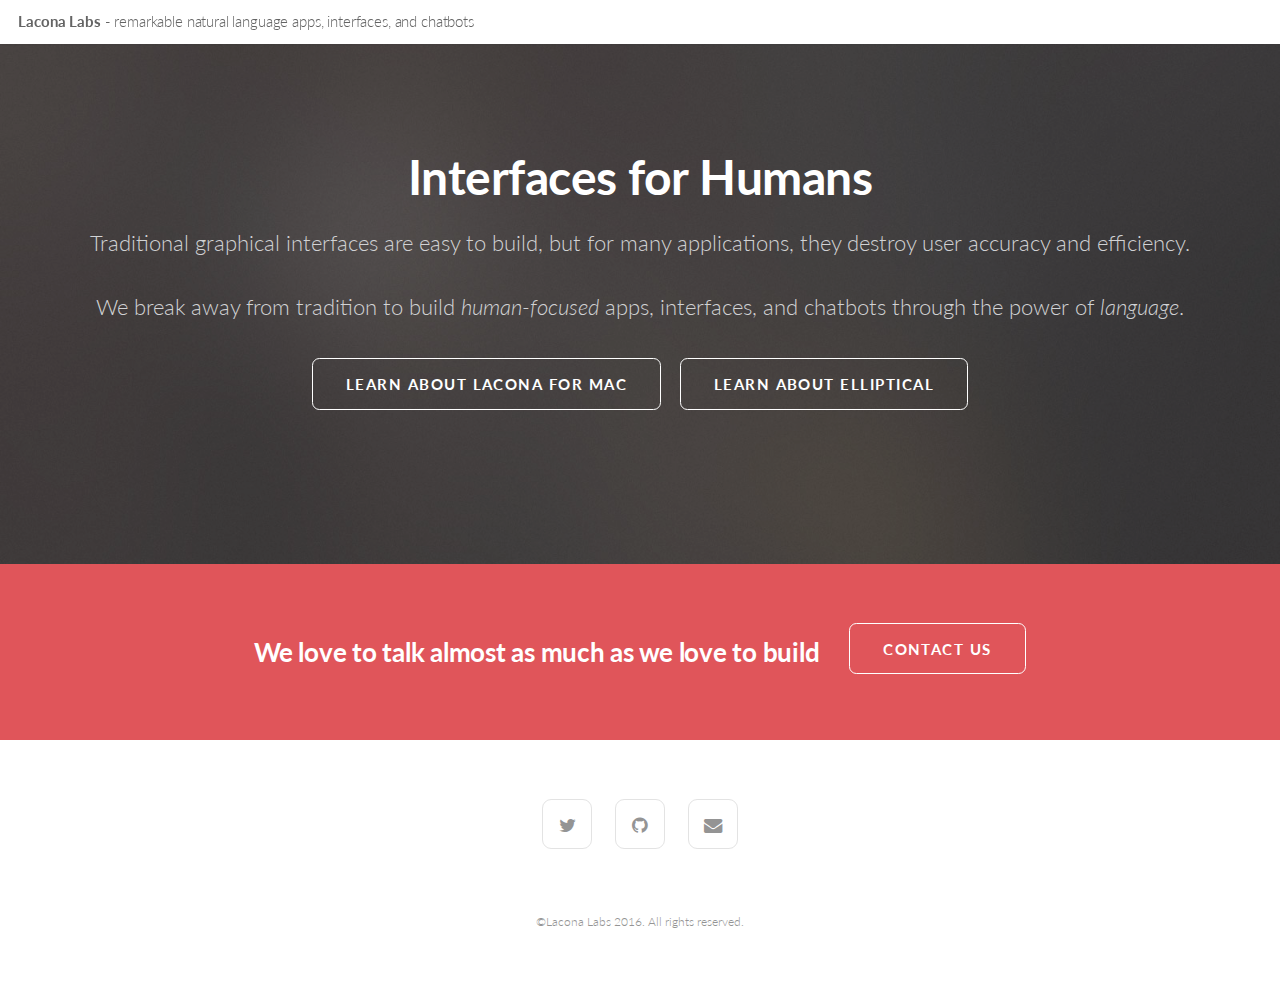
==== index.html @ c8aebabf "Moved away from public" ====
<!DOCTYPE HTML>

<html>
	<head>
		<title>Lacona Labs - Remarkable Natural Language Apps, Interfaces, and Chatbots</title>
		<meta http-equiv="content-type" content="text/html; charset=utf-8" />
		<meta name="description" content="" />
		<meta name="keywords" content="" />
		<!--[if lte IE 8]><script src="css/ie/html5shiv.js"></script><![endif]-->
		<!-- <script src="js/jquery.min.js"></script> -->
<!-- 		<script src="js/jquery.dropotron.min.js"></script>
		<script src="js/jquery.scrollgress.min.js"></script>
		<script src="js/jquery.scrolly.min.js"></script>
		<script src="js/jquery.slidertron.min.js"></script> -->
 		<script src="js/skel.min.js"></script>
		<!-- <script src="js/skel-layers.min.js"></script> -->
		<script src="js/init.js"></script>
		<noscript>
			<link rel="stylesheet" href="css/skel.css" />
			<link rel="stylesheet" href="css/style.css" />
			<link rel="stylesheet" href="css/style-xlarge.css" />
		</noscript>
		<!--[if lte IE 9]><link rel="stylesheet" href="css/ie/v9.css" /><![endif]-->
		<!--[if lte IE 8]><link rel="stylesheet" href="css/ie/v8.css" /><![endif]-->
	</head>
	<body class="landing">

		<!-- Header -->
			<header id="header" class="alt skel-layers-fixed">
				<h1><a href="#">Lacona Labs<span> - remarkable natural language apps, interfaces, and chatbots</span></a></h1>
			</header>

		<!-- Banner -->
			<section id="banner">
				<div class="inner">
					<h2>Interfaces for Humans</h2>
					<p>Traditional graphical interfaces are easy to build, but for many applications, they destroy user accuracy and efficiency.</p>
					<p>We break away from tradition to build <em>human-focused</em> apps, interfaces, and chatbots through the power of <em>language</em>.</p>
					<ul class="actions">
						<li><a href="http://www.lacona.io" class="button big scrolly">Learn about Lacona for Mac</a></li>
						<li><a href="http://elliptical.laconalabs.com" class="button big scrolly">Learn about Elliptical</a></li>
					</ul>
				</div>
			</section>


		<!-- CTA -->
			<section id="cta" class="wrapper style3">
				<h2>We love to talk almost as much as we love to build</h2>
				<ul class="actions">
					<li><a href="mailto:info@laconalabs.com" class="button big">Contact Us</a></li>
				</ul>
			</section>
			
		<!-- Footer -->
			<footer id="footer">
				<ul class="icons">
					<li><a href="https://twitter.com/laconalabs" class="icon fa-twitter"><span class="label">Twitter</span></a></li>
					<li><a href="https://github.com/laconalabs" class="icon fa-github"><span class="label">Facebook</span></a></li>
					<li><a href="mailto:info@laconalabs.com" class="icon fa-envelope"><span class="label">Envelope</span></a></li>
				</ul>
				<span class="copyright">
					&copy;Lacona Labs 2016. All rights reserved.
				</span>
			</footer>

	</body>
</html>
---- css/skel.css ----
/* Resets (http://meyerweb.com/eric/tools/css/reset/ | v2.0 | 20110126 | License: none (public domain)) */

	html,body,div,span,applet,object,iframe,h1,h2,h3,h4,h5,h6,p,blockquote,pre,a,abbr,acronym,address,big,cite,code,del,dfn,em,img,ins,kbd,q,s,samp,small,strike,strong,sub,sup,tt,var,b,u,i,center,dl,dt,dd,ol,ul,li,fieldset,form,label,legend,table,caption,tbody,tfoot,thead,tr,th,td,article,aside,canvas,details,embed,figure,figcaption,footer,header,hgroup,menu,nav,output,ruby,section,summary,time,mark,audio,video{margin:0;padding:0;border:0;font-size:100%;font:inherit;vertical-align:baseline;}article,aside,details,figcaption,figure,footer,header,hgroup,menu,nav,section{display:block;}body{line-height:1;}ol,ul{list-style:none;}blockquote,q{quotes:none;}blockquote:before,blockquote:after,q:before,q:after{content:'';content:none;}table{border-collapse:collapse;border-spacing:0;}body{-webkit-text-size-adjust:none}

/* Box Model */

	*, *:before, *:after {
		-moz-box-sizing: border-box;
		-webkit-box-sizing: border-box;
		box-sizing: border-box;
	}

/* Container */

	body {
		/* min-width: (containers) */
		min-width: 1200px;
	}

	.container {
		margin-left: auto;
		margin-right: auto;
		
		/* width: (containers) */
		width: 1200px;
	}

	/* Modifiers */

		/* 125% */
			.container.\31 25\25 {
				width: 100%;
				
				/* max-width: (containers * 1.25) */
				max-width: 1500px;

				/* min-width: (containers) */
				min-width: 1200px;
			}

		/* 75% */
			.container.\37 5\25 {
				
				/* width: (containers * 0.75) */
				width: 900px;

			}

		/* 50% */
			.container.\35 0\25 {
				
				/* width: (containers * 0.50) */
				width: 600px;

			}

		/* 25% */
			.container.\32 5\25 {
				
				/* width: (containers * 0.25) */
				width: 300px;

			}

/* Grid */

	.row {
		border-bottom: solid 1px transparent;
	}
	
	.row > * {
		float: left;
	}
	
	.row:after, .row:before {
		content: '';
		display: block;
		clear: both;
		height: 0;
	}
	
	.row.uniform > * > :first-child {
		margin-top: 0;
	}
	
	.row.uniform > * > :last-child {
		margin-bottom: 0;
	}

	/* Gutters */

		/* Normal */
		
			.row > * {
				/* padding: (gutters.horizontal) 0 0 (gutters.vertical) */
				padding: 0 0 0 2em;
			}

			.row {
				/* margin: -(gutters.horizontal) 0 0 -(gutters.vertical) */
				margin: 0 0 0 -2em;
			}
			
			.row.uniform > * {
				/* padding: (gutters.vertical) 0 0 (gutters.vertical) */
				padding: 2em 0 0 2em;
			}

			.row.uniform {
				/* margin: -(gutters.vertical) 0 0 -(gutters.vertical) */
				margin: -2em 0 0 -2em;
			}
			
		/* 200% */
		
			.row.\32 00\25 > * {
				/* padding: (gutters.horizontal) 0 0 (gutters.vertical) */
				padding: 0 0 0 4em;
			}

			.row.\32 00\25 {
				/* margin: -(gutters.horizontal) 0 0 -(gutters.vertical) */
				margin: 0 0 0 -4em;
			}

			.row.uniform.\32 00\25 > * {
				/* padding: (gutters.vertical) 0 0 (gutters.vertical) */
				padding: 4em 0 0 4em;
			}

			.row.uniform.\32 00\25 {
				/* margin: -(gutters.vertical) 0 0 -(gutters.vertical) */
				margin: -4em 0 0 -4em;
			}

		/* 150% */
		
			.row.\31 50\25 > * {
				/* padding: (gutters.horizontal) 0 0 (gutters.vertical) */
				padding: 0 0 0 1.5em;
			}

			.row.\31 50\25 {
				/* margin: -(gutters.horizontal) 0 0 -(gutters.vertical) */
				margin: 0 0 0 -1.5em;
			}

			.row.uniform.\31 50\25 > * {
				/* padding: (gutters.vertical) 0 0 (gutters.vertical) */
				padding: 1.5em 0 0 1.5em;
			}

			.row.uniform.\31 50\25 {
				/* margin: -(gutters.vertical) 0 0 -(gutters.vertical) */
				margin: -1.5em 0 0 -1.5em;
			}

		/* 50% */
		
			.row.\35 0\25 > * {
				/* padding: (gutters.horizontal) 0 0 (gutters.vertical) */
				padding: 0 0 0 1em;
			}

			.row.\35 0\25 {
				/* margin: -(gutters.horizontal) 0 0 -(gutters.vertical) */
				margin: 0 0 0 -1em;
			}

			.row.uniform.\35 0\25 > * {
				/* padding: (gutters.vertical) 0 0 (gutters.vertical) */
				padding: 1em 0 0 1em;
			}

			.row.uniform.\35 0\25 {
				/* margin: -(gutters.vertical) 0 0 -(gutters.vertical) */
				margin: -1em 0 0 -1em;
			}

		/* 25% */
		
			.row.\32 5\25 > * {
				/* padding: (gutters.horizontal) 0 0 (gutters.vertical) */
				padding: 0 0 0 0.5em;
			}

			.row.\32 5\25 {
				/* margin: -(gutters.horizontal) 0 0 -(gutters.vertical) */
				margin: 0 0 0 -0.5em;
			}

			.row.uniform.\32 5\25 > * {
				/* padding: (gutters.vertical) 0 0 (gutters.vertical) */
				padding: 0.5em 0 0 0.5em;
			}

			.row.uniform.\32 5\25 {
				/* margin: -(gutters.vertical) 0 0 -(gutters.vertical) */
				margin: -0.5em 0 0 -0.5em;
			}

		/* 0% */
		
			.row.\30 \25 > * {
				/* padding: (gutters.horizontal) 0 0 (gutters.vertical) */
				padding: 0;
			}

			.row.\30 \25 {
				/* margin: -(gutters.horizontal) 0 0 -(gutters.vertical) */
				margin: 0;
			}

	/* Cells */

		.\31 2u, .\31 2u\24, .\31 2u\28 1\29, .\31 2u\24\28 1\29 { width: 100%; clear: none; }
		.\31 1u, .\31 1u\24, .\31 1u\28 1\29, .\31 1u\24\28 1\29 { width: 91.6666666667%; clear: none; }
		.\31 0u, .\31 0u\24, .\31 0u\28 1\29, .\31 0u\24\28 1\29 { width: 83.3333333333%; clear: none; }
		.\39 u, .\39 u\24, .\39 u\28 1\29, .\39 u\24\28 1\29 { width: 75%; clear: none; }
		.\38 u, .\38 u\24, .\38 u\28 1\29, .\38 u\24\28 1\29 { width: 66.6666666667%; clear: none; }
		.\37 u, .\37 u\24, .\37 u\28 1\29, .\37 u\24\28 1\29 { width: 58.3333333333%; clear: none; }
		.\36 u, .\36 u\24, .\36 u\28 1\29, .\36 u\24\28 1\29 { width: 50%; clear: none; }
		.\35 u, .\35 u\24, .\35 u\28 1\29, .\35 u\24\28 1\29 { width: 41.6666666667%; clear: none; }
		.\34 u, .\34 u\24, .\34 u\28 1\29, .\34 u\24\28 1\29 { width: 33.3333333333%; clear: none; }
		.\33 u, .\33 u\24, .\33 u\28 1\29, .\33 u\24\28 1\29 { width: 25%; clear: none; }
		.\32 u, .\32 u\24, .\32 u\28 1\29, .\32 u\24\28 1\29 { width: 16.6666666667%; clear: none; }
		.\31 u, .\31 u\24, .\31 u\28 1\29, .\31 u\24\28 1\29 { width: 8.3333333333%; clear: none; }

		.\31 2u\24 + *, .\31 2u\24\28 1\29 + *,
		.\31 1u\24 + *, .\31 1u\24\28 1\29 + *,
		.\31 0u\24 + *, .\31 0u\24\28 1\29 + *,
		.\39 u\24 + *, .\39 u\24\28 1\29 + *,
		.\38 u\24 + *, .\38 u\24\28 1\29 + *,
		.\37 u\24 + *, .\37 u\24\28 1\29 + *,
		.\36 u\24 + *, .\36 u\24\28 1\29 + *,
		.\35 u\24 + *, .\35 u\24\28 1\29 + *,
		.\34 u\24 + *, .\34 u\24\28 1\29 + *,
		.\33 u\24 + *, .\33 u\24\28 1\29 + *,
		.\32 u\24 + *, .\32 u\24\28 1\29 + *,
		.\31 u\24  + *,  .\31 u\24\28 1\29 + * {
			clear: left;
		}
			
		.\-11u { margin-left: 91.6666666667% }
		.\-10u { margin-left: 83.3333333333% }
		.\-9u { margin-left: 75% }
		.\-8u { margin-left: 66.6666666667% }
		.\-7u { margin-left: 58.3333333333% }
		.\-6u { margin-left: 50% }
		.\-5u { margin-left: 41.6666666667% }
		.\-4u { margin-left: 33.3333333333% }
		.\-3u { margin-left: 25% }
		.\-2u { margin-left: 16.6666666667% }
		.\-1u { margin-left: 8.3333333333% }
---- css/style.css ----
@import url(font-awesome.min.css);
@import url("http://fonts.googleapis.com/css?family=Lato:300,700");

/*
	Drift by Pixelarity
	pixelarity.com @pixelarity
	License: pixelarity.com/license
*/

/* Basic */

	body {
		background: #fff;
	}

	body, input, select, textarea {
		color: #646464;
		font-family: "Lato", Helvetica, sans-serif;
		font-size: 15pt;
		font-weight: 300;
		line-height: 1.75em;
	}

	a {
		color: #e0555a;
		text-decoration: none;
		border-bottom: dotted 1px;
	}

		a:hover {
			text-decoration: none;
			color: #e0555a !important;
			border-bottom-color: transparent;
		}

	strong, b {
		color: #545454;
		font-weight: 700;
	}

	em, i {
		font-style: italic;
	}

	p {
		margin: 0 0 2em 0;
	}

	h1, h2, h3, h4, h5, h6 {
		color: #545454;
		font-weight: 700;
		line-height: 1em;
		margin: 0 0 1em 0;
		letter-spacing: -0.01em;
	}

		h1 a, h2 a, h3 a, h4 a, h5 a, h6 a {
			color: inherit;
			text-decoration: none;
		}

	h2 {
		font-size: 1.75em;
		line-height: 1.5em;
	}

	h3 {
		font-size: 1.25em;
		line-height: 1.5em;
	}

	h4 {
		font-size: 1.1em;
		line-height: 1.5em;
	}

	h5 {
		font-size: 0.9em;
		line-height: 1.5em;
	}

	h6 {
		font-size: 0.7em;
		line-height: 1.5em;
	}

	sub {
		font-size: 0.8em;
		position: relative;
		top: 0.5em;
	}

	sup {
		font-size: 0.8em;
		position: relative;
		top: -0.5em;
	}

	hr {
		border: 0;
		border-bottom: solid 1px rgba(144, 144, 144, 0.25);
		margin: 2em 0;
	}

		hr.major {
			margin: 3em 0;
		}

	blockquote {
		border-left: solid 4px rgba(144, 144, 144, 0.25);
		font-style: italic;
		margin: 0 0 2em 0;
		padding: 0.5em 0 0.5em 2em;
	}

	code {
		background: rgba(144, 144, 144, 0.075);
		border-radius: 0.5em;
		border: solid 1px rgba(144, 144, 144, 0.25);
		font-family: "Courier New", monospace;
		font-size: 0.9em;
		margin: 0 0.25em;
		padding: 0.25em 0.65em;
	}

	pre {
		-webkit-overflow-scrolling: touch;
		font-family: "Courier New", monospace;
		font-size: 0.9em;
		margin: 0 0 2em 0;
	}

		pre code {
			display: block;
			line-height: 1.75em;
			padding: 1em 1.5em;
			overflow-x: auto;
		}

	.align-left {
		text-align: left;
	}

	.align-center {
		text-align: center;
	}

	.align-right {
		text-align: right;
	}

/* Section/Article */

	section.special, article.special {
		text-align: center;
	}

	header p {
		color: #949494;
		position: relative;
		margin: 0 0 1.5em 0;
	}

	header h2 + p {
		font-size: 1.25em;
		margin-top: -1em;
		line-height: 1.75em;
	}

	header h3 + p {
		font-size: 1.1em;
		margin-top: -0.85em;
		line-height: 1.5em;
	}

	header h4 + p,
	header h5 + p,
	header h6 + p {
		font-size: 0.9em;
		margin-top: -0.75em;
		line-height: 1.5em;
	}

	header.major {
		text-align: center;
	}

		header.major h2 {
			font-size: 2.35em;
		}

		header.major p {
			margin: -1em 0 3.5em 0;
		}

/* Form */

	form {
		margin: 0 0 2em 0;
	}

	label {
		color: #545454;
		display: block;
		font-size: 0.9em;
		font-weight: 700;
		margin: 0 0 1em 0;
	}

	input[type="text"],
	input[type="password"],
	input[type="email"],
	select,
	textarea {
		-moz-appearance: none;
		-webkit-appearance: none;
		-o-appearance: none;
		-ms-appearance: none;
		appearance: none;
		background: rgba(144, 144, 144, 0.075);
		border-radius: 0.5em;
		border: none;
		border: solid 1px rgba(144, 144, 144, 0.25);
		color: inherit;
		display: block;
		outline: 0;
		padding: 0 1em;
		text-decoration: none;
		width: 100%;
	}

		input[type="text"]:invalid,
		input[type="password"]:invalid,
		input[type="email"]:invalid,
		select:invalid,
		textarea:invalid {
			box-shadow: none;
		}

		input[type="text"]:focus,
		input[type="password"]:focus,
		input[type="email"]:focus,
		select:focus,
		textarea:focus {
			border-color: #e0555a;
			box-shadow: 0 0 0 1px #e0555a;
		}

	.select-wrapper {
		text-decoration: none;
		display: block;
		position: relative;
	}

		.select-wrapper:before {
			-moz-osx-font-smoothing: grayscale;
			-webkit-font-smoothing: antialiased;
			font-family: FontAwesome;
			font-style: normal;
			font-weight: normal;
			text-transform: none !important;
		}

		.select-wrapper:before {
			content: '\f078';
			color: rgba(144, 144, 144, 0.25);
			display: block;
			height: 2.75em;
			line-height: 2.75em;
			pointer-events: none;
			position: absolute;
			right: 0;
			text-align: center;
			top: 0;
			width: 2.75em;
		}

		.select-wrapper select::-ms-expand {
			display: none;
		}

	input[type="text"],
	input[type="password"],
	input[type="email"],
	select {
		height: 2.75em;
	}

	textarea {
		padding: 0.75em 1em;
	}

	input[type="checkbox"],
	input[type="radio"] {
		-moz-appearance: none;
		-webkit-appearance: none;
		-o-appearance: none;
		-ms-appearance: none;
		appearance: none;
		display: block;
		float: left;
		margin-right: -2em;
		opacity: 0;
		width: 1em;
		z-index: -1;
	}

		input[type="checkbox"] + label,
		input[type="radio"] + label {
			text-decoration: none;
			color: #646464;
			cursor: pointer;
			display: inline-block;
			font-size: 1em;
			font-weight: 300;
			padding-left: 2.4em;
			padding-right: 0.75em;
			position: relative;
		}

			input[type="checkbox"] + label:before,
			input[type="radio"] + label:before {
				-moz-osx-font-smoothing: grayscale;
				-webkit-font-smoothing: antialiased;
				font-family: FontAwesome;
				font-style: normal;
				font-weight: normal;
				text-transform: none !important;
			}

			input[type="checkbox"] + label:before,
			input[type="radio"] + label:before {
				background: rgba(144, 144, 144, 0.075);
				border-radius: 0.5em;
				border: solid 1px rgba(144, 144, 144, 0.25);
				content: '';
				display: inline-block;
				height: 1.65em;
				left: 0;
				line-height: 1.58125em;
				position: absolute;
				text-align: center;
				top: 0;
				width: 1.65em;
			}

		input[type="checkbox"]:checked + label:before,
		input[type="radio"]:checked + label:before {
			background: #494d53;
			border-color: #494d53;
			color: #ffffff;
			content: '\f00c';
		}

		input[type="checkbox"]:focus + label:before,
		input[type="radio"]:focus + label:before {
			border-color: #e0555a;
			box-shadow: 0 0 0 1px #e0555a;
		}

	input[type="checkbox"] + label:before {
		border-radius: 0.5em;
	}

	input[type="radio"] + label:before {
		border-radius: 100%;
	}

	::-webkit-input-placeholder {
		color: #949494 !important;
		opacity: 1.0;
	}

	:-moz-placeholder {
		color: #949494 !important;
		opacity: 1.0;
	}

	::-moz-placeholder {
		color: #949494 !important;
		opacity: 1.0;
	}

	:-ms-input-placeholder {
		color: #949494 !important;
		opacity: 1.0;
	}

	.formerize-placeholder {
		color: #949494 !important;
		opacity: 1.0;
	}

/* Box */

	.box {
		border-radius: 0.5em;
		border: solid 1px rgba(144, 144, 144, 0.25);
		margin-bottom: 2em;
		padding: 2em;
	}

		.box > :last-child,
		.box > :last-child > :last-child,
		.box > :last-child > :last-child > :last-child {
			margin-bottom: 0;
		}

		.box.alt {
			border: 0;
			border-radius: 0;
			padding: 0;
		}

		.box.post {
			margin-left: auto;
			margin-right: auto;
			text-align: center;
		}

			.box.post .image:first-child {
				border-bottom-left-radius: 0;
				border-bottom-right-radius: 0;
				margin: -2em 0 2em -2em;
				width: calc(100% + 4em);
			}

				.box.post .image:first-child img {
					border-bottom-left-radius: 0;
					border-bottom-right-radius: 0;
				}

/* Icon */

	.icon {
		text-decoration: none;
		border-bottom: none;
		position: relative;
	}

		.icon:before {
			-moz-osx-font-smoothing: grayscale;
			-webkit-font-smoothing: antialiased;
			font-family: FontAwesome;
			font-style: normal;
			font-weight: normal;
			text-transform: none !important;
		}

		.icon > .label {
			display: none;
		}

/* Image */

	.image {
		border-radius: 0.5em;
		border: 0;
		display: inline-block;
		position: relative;
	}

		.image img {
			position: relative;
			border-radius: 0.5em;
			display: block;
		}

		.image.left {
			float: left;
			padding: 0 1.5em 1em 0;
			top: 0.25em;
		}

		.image.right {
			float: right;
			padding: 0 0 1em 1.5em;
			top: 0.25em;
		}

		.image.left, .image.right {
			max-width: 40%;
		}

			.image.left img, .image.right img {
				width: 100%;
			}

		.image.fit {
			display: block;
			margin: 0 0 2em 0;
			width: 100%;
		}

			.image.fit img {
				display: block;
				width: 100%;
			}

/* List */

	ol {
		list-style: decimal;
		margin: 0 0 2em 0;
		padding-left: 1.25em;
	}

		ol li {
			padding-left: 0.25em;
		}

	ul {
		list-style: disc;
		margin: 0 0 2em 0;
		padding-left: 1em;
	}

		ul li {
			padding-left: 0.5em;
		}

		ul.alt {
			list-style: none;
			padding-left: 0;
		}

			ul.alt li {
				border-top: solid 1px rgba(144, 144, 144, 0.25);
				padding: 0.5em 0;
			}

				ul.alt li:first-child {
					border-top: 0;
					padding-top: 0;
				}

		ul.icons {
			cursor: default;
			list-style: none;
			padding-left: 0;
		}

			ul.icons li {
				display: inline-block;
				padding: 0 1.25em 0 0;
			}

				ul.icons li:last-child {
					padding-right: 0 !important;
				}

				ul.icons li .icon {
					border-radius: 0.5em;
					border: solid 1px rgba(144, 144, 144, 0.25);
					color: #949494 !important;
					display: inline-block;
					font-size: 1.25em;
					height: 2.75em;
					line-height: 2.75em;
					text-align: center;
					width: 2.75em;
				}

					ul.icons li a.icon:hover {
						background-color: rgba(144, 144, 144, 0.075);
					}

					ul.icons li a.icon:active {
						background-color: rgba(144, 144, 144, 0.2);
					}

		ul.actions {
			cursor: default;
			list-style: none;
			padding-left: 0;
		}

			ul.actions li {
				display: inline-block;
				padding: 0 1em 0 0;
				vertical-align: middle;
			}

				ul.actions li:last-child {
					padding-right: 0;
				}

			ul.actions.small li {
				padding: 0 0.5em 0 0;
			}

			ul.actions.vertical li {
				display: block;
				padding: 1em 0 0 0;
			}

				ul.actions.vertical li:first-child {
					padding-top: 0;
				}

				ul.actions.vertical li > * {
					margin-bottom: 0;
				}

			ul.actions.vertical.small li {
				padding: 0.5em 0 0 0;
			}

				ul.actions.vertical.small li:first-child {
					padding-top: 0;
				}

			ul.actions.fit {
				display: table;
				margin-left: -1em;
				padding: 0;
				table-layout: fixed;
				width: calc(100% + 1em);
			}

				ul.actions.fit li {
					display: table-cell;
					padding: 0 0 0 1em;
				}

					ul.actions.fit li > * {
						margin-bottom: 0;
					}

				ul.actions.fit.small {
					margin-left: -0.5em;
					width: calc(100% + 0.5em);
				}

					ul.actions.fit.small li {
						padding: 0 0 0 0.5em;
					}

		ul.menu {
			line-height: 1em;
			list-style: none;
			padding: 0;
		}

			ul.menu li {
				border-left: solid 1px rgba(144, 144, 144, 0.25);
				display: inline-block;
				margin-left: 1em;
				padding-left: 1em;
			}

				ul.menu li:first-child {
					border-left: 0;
					margin-left: 0;
					padding-left: 0;
				}

	dl {
		margin: 0 0 2em 0;
	}

/* Table */

	.table-wrapper {
		-webkit-overflow-scrolling: touch;
		overflow-x: auto;
	}

	table {
		margin: 0 0 2em 0;
		width: 100%;
	}

		table tbody tr {
			border: solid 1px rgba(144, 144, 144, 0.25);
			border-left: 0;
			border-right: 0;
		}

			table tbody tr:nth-child(2n + 1) {
				background-color: rgba(144, 144, 144, 0.075);
			}

		table td {
			padding: 0.75em 0.75em;
		}

		table th {
			color: #545454;
			font-size: 0.9em;
			font-weight: 700;
			padding: 0 0.75em 0.75em 0.75em;
			text-align: left;
		}

		table thead {
			border-bottom: solid 2px rgba(144, 144, 144, 0.25);
		}

		table tfoot {
			border-top: solid 2px rgba(144, 144, 144, 0.25);
		}

		table.alt {
			border-collapse: separate;
		}

			table.alt tbody tr td {
				border: solid 1px rgba(144, 144, 144, 0.25);
				border-left-width: 0;
				border-top-width: 0;
			}

				table.alt tbody tr td:first-child {
					border-left-width: 1px;
				}

			table.alt tbody tr:first-child td {
				border-top-width: 1px;
			}

			table.alt thead {
				border-bottom: 0;
			}

			table.alt tfoot {
				border-top: 0;
			}

/* Button */

	input[type="submit"],
	input[type="reset"],
	input[type="button"],
	.button {
		-moz-appearance: none;
		-webkit-appearance: none;
		-o-appearance: none;
		-ms-appearance: none;
		appearance: none;
		background-color: transparent;
		border-radius: 0.5em;
		border: solid 1px rgba(144, 144, 144, 0.25) !important;
		color: #545454 !important;
		cursor: pointer;
		display: inline-block;
		font-size: 0.8em;
		font-weight: 700;
		height: 3.5em;
		letter-spacing: 0.1em;
		line-height: 3.5em;
		overflow: hidden;
		padding: 0 2em;
		text-align: center;
		text-decoration: none;
		text-overflow: ellipsis;
		text-transform: uppercase;
		white-space: nowrap;
	}

		input[type="submit"]:hover,
		input[type="reset"]:hover,
		input[type="button"]:hover,
		.button:hover {
			background-color: rgba(144, 144, 144, 0.075);
			color: #545454 !important;
		}

		input[type="submit"]:active,
		input[type="reset"]:active,
		input[type="button"]:active,
		.button:active {
			background-color: rgba(144, 144, 144, 0.2);
		}

		input[type="submit"].icon,
		input[type="reset"].icon,
		input[type="button"].icon,
		.button.icon {
			padding-left: 1.35em;
		}

			input[type="submit"].icon:before,
			input[type="reset"].icon:before,
			input[type="button"].icon:before,
			.button.icon:before {
				margin-right: 0.5em;
			}

		input[type="submit"].fit,
		input[type="reset"].fit,
		input[type="button"].fit,
		.button.fit {
			display: block;
			margin: 0 0 1em 0;
			width: 100%;
		}

		input[type="submit"].small,
		input[type="reset"].small,
		input[type="button"].small,
		.button.small {
			font-size: 0.8em;
		}

		input[type="submit"].big,
		input[type="reset"].big,
		input[type="button"].big,
		.button.big {
			font-size: 1em;
			height: 3.5em;
			line-height: 3.5em;
			padding: 0 2.25em;
		}

		input[type="submit"].special,
		input[type="reset"].special,
		input[type="button"].special,
		.button.special {
			background-color: #e0555a;
			color: #ffffff !important;
		}

			input[type="submit"].special:hover,
			input[type="reset"].special:hover,
			input[type="button"].special:hover,
			.button.special:hover {
				background-color: #E46B6F;
			}

			input[type="submit"].special:active,
			input[type="reset"].special:active,
			input[type="button"].special:active,
			.button.special:active {
				background-color: #DC3F45;
			}

		input[type="submit"].disabled, input[type="submit"]:disabled,
		input[type="reset"].disabled,
		input[type="reset"]:disabled,
		input[type="button"].disabled,
		input[type="button"]:disabled,
		.button.disabled,
		.button:disabled {
			background-color: #646464 !important;
			box-shadow: inset 0 -0.15em 0 0 rgba(0, 0, 0, 0.15);
			color: #fff !important;
			cursor: default;
			opacity: 0.25;
		}

/* Feature */

	.feature {
		text-decoration: none;
		padding-left: 6.5em;
		position: relative;
		text-align: left;
	}

		.feature:before {
			-moz-osx-font-smoothing: grayscale;
			-webkit-font-smoothing: antialiased;
			font-family: FontAwesome;
			font-style: normal;
			font-weight: normal;
			text-transform: none !important;
		}

		.feature:before {
			border-radius: 0.5em;
			border: solid 1px rgba(144, 144, 144, 0.25);
			color: #e0555a;
			display: inline-block;
			font-size: 2.25em;
			height: 2em;
			left: 0;
			line-height: 2em;
			position: absolute;
			text-align: center;
			top: 0;
			width: 2em;
		}

		.feature h3 {
			margin: 0 0 0.7em 0;
		}

/* Slider */

	.slider {
		position: relative;
	}

		.slider .viewer {
			position: relative;
			border-radius: 0.5em;
			border: solid 1.5em #fff;
			height: 20em;
			margin: 0 auto;
			overflow: hidden;
			width: 80%;
		}

		.slider .slide img {
			border-radius: 0.375em;
			display: block;
			width: 100%;
		}

		.slider .nav-next,
		.slider .nav-previous {
			text-decoration: none;
			background: #fff;
			border-radius: 100%;
			color: #ddd;
			cursor: pointer;
			display: block;
			font-size: 3em;
			height: 1.25em;
			line-height: 1.15em;
			margin-top: -0.5em;
			position: absolute;
			text-align: center;
			top: 50%;
			width: 1.25em;
		}

			.slider .nav-next:before,
			.slider .nav-previous:before {
				-moz-osx-font-smoothing: grayscale;
				-webkit-font-smoothing: antialiased;
				font-family: FontAwesome;
				font-style: normal;
				font-weight: normal;
				text-transform: none !important;
			}

			.slider .nav-next:before,
			.slider .nav-previous:before {
				position: relative;
			}

		.slider .nav-next {
			right: 0;
		}

			.slider .nav-next:before {
				content: '\f105';
				right: -0.05em;
			}

		.slider .nav-previous {
			left: 0;
		}

			.slider .nav-previous:before {
				content: '\f104';
				left: -0.05em;
			}

/* Wrapper */

	.wrapper {
		padding: 5em 0 3em 0;
	}

		.wrapper.style1 {
			background: #f2f2f2;
		}

			.wrapper.style1 .box {
				background: #ffffff;
				border: 0;
			}

		.wrapper.style2 {
			background: #ffffff;
		}

		.wrapper.style3 {
			background: #e0555a;
			color: #d1f2f5;
		}

			.wrapper.style3 h1, .wrapper.style3 h2, .wrapper.style3 h3, .wrapper.style3 h4, .wrapper.style3 h5, .wrapper.style3 h6 {
				color: #ffffff;
			}

			.wrapper.style3 header p {
				color: #b5ebef;
			}

			.wrapper.style3 .button {
				border-color: white !important;
				color: #ffffff !important;
			}

				.wrapper.style3 .button:hover {
					background-color: rgba(255, 255, 255, 0.075);
				}

				.wrapper.style3 .button:active {
					background-color: rgba(255, 255, 255, 0.2);
				}

/* Header */

	#skel-layers-wrapper {
		padding-top: 3em;
	}

	body.landing #skel-layers-wrapper {
		padding-top: 0;
	}
	@-moz-keyframes reveal-header { 0% { top: -5em; } 100% { top: 0; } }
	@-webkit-keyframes reveal-header { 0% { top: -5em; } 100% { top: 0; } }
	@-o-keyframes reveal-header { 0% { top: -5em; } 100% { top: 0; } }
	@-ms-keyframes reveal-header { 0% { top: -5em; } 100% { top: 0; } }
	@keyframes reveal-header { 0% { top: -5em; } 100% { top: 0; } }

	#header {
		background-color: #fff;
		box-shadow: 0 1px 2px 0 rgba(0, 0, 0, 0.05);
		color: inherit;
		cursor: default;
		height: 3em;
		left: 0;
		line-height: 3em;
		position: fixed;
		top: 0;
		width: 100%;
		z-index: 10000;
	}

		#header h1 {
			color: inherit;
			font-size: 1em;
			height: inherit;
			left: 1.25em;
			line-height: inherit;
			margin: 0;
			padding: 0;
			position: absolute;
			top: 0;
		}

			#header h1 span {
				font-weight: 300;
			}

			#header h1 a {
				border: 0;
			}


		#header .container {
			position: relative;
		}

			#header .container h1 {
				left: 0;
			}

			#header .container nav {
				right: 0;
			}

/* Banner */

	#banner {
		background-attachment: scroll,						fixed;
		background-color: #494d53;
		background-image: url("images/overlay.png"), url("../images/banner.jpg");
		background-position: top left,					center center;
		background-repeat: repeat,						no-repeat;
		background-size: auto,						cover;
		color: #d1d2d4;
		padding: 16em 0;
		position: relative;
		text-align: center;
	}

		#banner:after {
			background: #3d4045;
			content: '';
			height: 100%;
			left: 0;
			opacity: 0;
			position: absolute;
			top: 0;
			width: 100%;
			z-index: 1;
		}

		#banner :last-child {
			margin-bottom: 0;
		}

		#banner h1, #banner h2, #banner h3, #banner h4, #banner h5, #banner h6 {
			color: #ffffff;
		}

		#banner .inner {
			position: relative;
			z-index: 2;
		}

		#banner .button {
			border-color: white !important;
			color: #ffffff !important;
		}

			#banner .button:hover {
				background-color: rgba(255, 255, 255, 0.075);
			}

			#banner .button:active {
				background-color: rgba(255, 255, 255, 0.2);
			}

		#banner h2 {
			font-size: 3.25em;
			line-height: 1.25em;
			margin: 0 0 0.5em 0;
			padding: 0;
		}

		#banner p {
			font-size: 1.5em;
			margin-bottom: 1.75em;
		}

/* One */

	#one {
		padding-bottom: 0;
	}

		#one .slider .viewer {
			border-bottom-left-radius: 0;
			border-bottom-right-radius: 0;
			border-bottom: 0;
		}

		#one .slider .slide img {
			border-bottom-left-radius: 0;
			border-bottom-right-radius: 0;
		}

/* Main */

	#main > .container {
		position: relative;
		background: #ffffff;
		border-radius: 0.5em;
		margin-bottom: 2em;
		padding: 3em;
	}

		#main > .container > :last-child,
		#main > .container > :last-child > :last-child,
		#main > .container > :last-child > :last-child > :last-child {
			margin-bottom: 0;
		}

/* CTA */

	#cta {
		padding: 4em 0;
		text-align: center;
		vertical-align: middle;
	}

		#cta h2 {
			display: inline-block;
			margin: 0 1em 0 0;
			vertical-align: middle;
		}

		#cta .actions {
			display: inline-block;
			margin: 0;
		}

/* Footer */

	#footer {
		color: #949494;
		padding: 4em 0;
		text-align: center;
	}

		#footer .icons {
			margin: 0 0 4em 0;
		}

		#footer .menu a {
			color: inherit;
		}

		#footer .copyright {
			font-size: 0.8em;
		}
---- css/style-xlarge.css ----
/*
	Drift by Pixelarity
	pixelarity.com @pixelarity
	License: pixelarity.com/license
*/

/* Basic */

	body, input, select, textarea {
		font-size: 12pt;
	}

/* Banner */

	#banner {
		padding: 12em 0;
	}
---- css/ie/v9.css ----
/*
	Drift by Pixelarity
	pixelarity.com @pixelarity
	License: pixelarity.com/license
*/

/* Banner */

	#banner:after {
		display: none;
	}
---- css/ie/v8.css ----
/*
	Drift by Pixelarity
	pixelarity.com @pixelarity
	License: pixelarity.com/license
*/

/* Border Fix */

	.image,
	.image > img,
	.box,
	.slider .viewer,
	.slider .nav-next,
	.slider .nav-previous,
	#main > .container {
		-ms-behavior: url("css/ie/PIE.htc");
	}

	code,
	table td,
	ul.icons li .icon,
	.feature:before,
	input[type="submit"],
	input[type="reset"],
	input[type="button"],
	.button,
	input[type="text"],
	input[type="password"],
	input[type="email"],
	select,
	textarea {
		border: solid 1px #ccc;
	}

/* Box */

	.box {
		position: relative;
	}

		.box.post .image:first-child {
			margin: 0 0 2em;
			width: 100%;
		}

/* Header */

	#header {
		border-bottom: solid 1px #ccc;
	}

		#header.alt {
			border-bottom: 0;
		}

	.dropotron {
		border: solid 1px #ccc;
	}

		.dropotron.level-0 {
			margin-top: -4px;
			border-top: 0;
		}

			.dropotron.level-0:before {
				display: none;
			}

/* Banner */

	#banner {
		background-image: url("../../images/banner.jpg");
		background-repeat: no-repeat;
		background-size: cover;
		-ms-behavior: url("css/ie/backgroundsize.min.htc");
	}
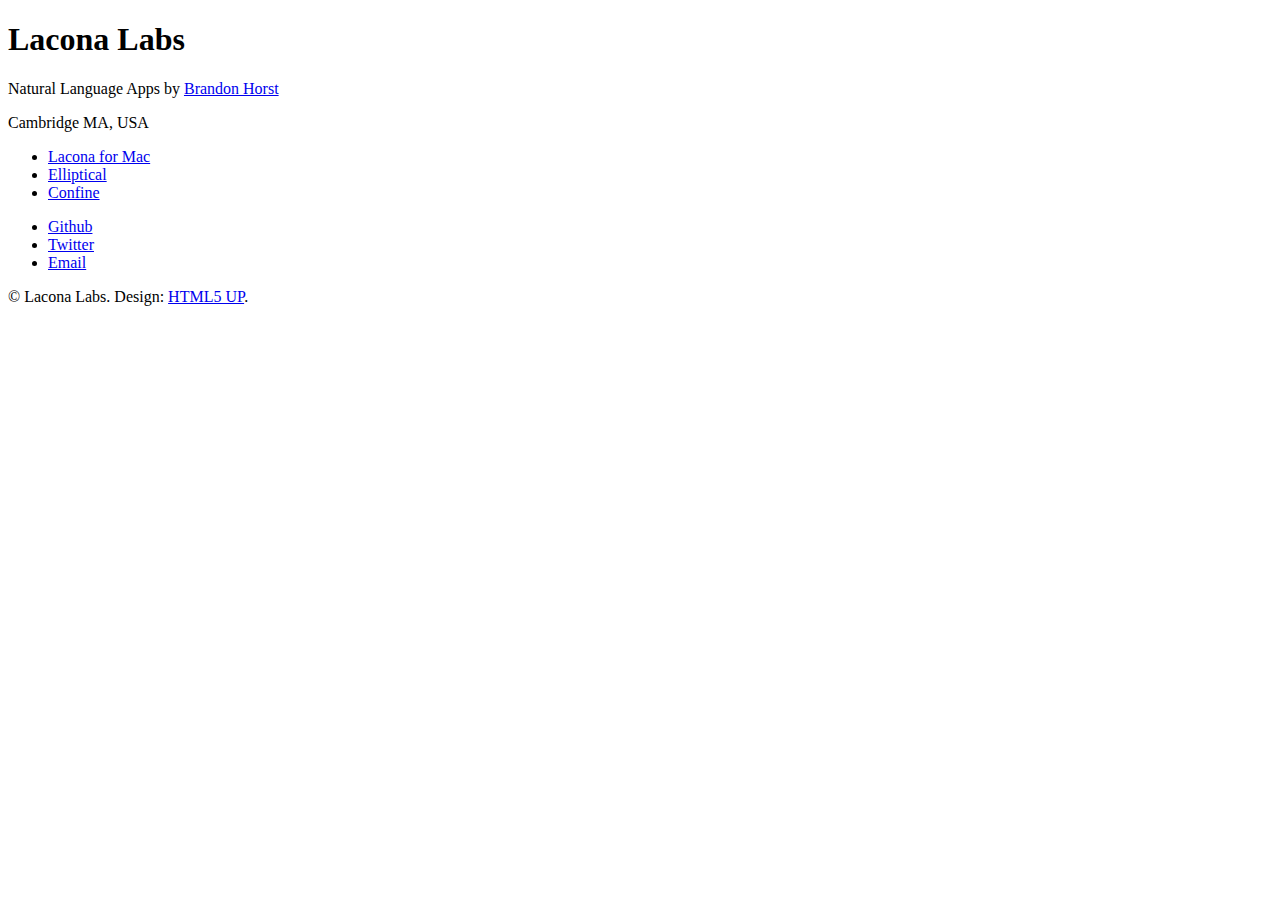
==== commit 77cacc98: "Add favicons" ====
--- a/index.html
+++ b/index.html
@@ -1,68 +1,66 @@
 <!DOCTYPE HTML>
-
+<!--
+	Aerial by HTML5 UP
+	html5up.net | @ajlkn
+	Free for personal and commercial use under the CCA 3.0 license (html5up.net/license)
+-->
 <html>
 	<head>
-		<title>Lacona Labs - Remarkable Natural Language Apps, Interfaces, and Chatbots</title>
-		<meta http-equiv="content-type" content="text/html; charset=utf-8" />
-		<meta name="description" content="" />
-		<meta name="keywords" content="" />
-		<!--[if lte IE 8]><script src="css/ie/html5shiv.js"></script><![endif]-->
-		<!-- <script src="js/jquery.min.js"></script> -->
-<!-- 		<script src="js/jquery.dropotron.min.js"></script>
-		<script src="js/jquery.scrollgress.min.js"></script>
-		<script src="js/jquery.scrolly.min.js"></script>
-		<script src="js/jquery.slidertron.min.js"></script> -->
- 		<script src="js/skel.min.js"></script>
-		<!-- <script src="js/skel-layers.min.js"></script> -->
-		<script src="js/init.js"></script>
-		<noscript>
-			<link rel="stylesheet" href="css/skel.css" />
-			<link rel="stylesheet" href="css/style.css" />
-			<link rel="stylesheet" href="css/style-xlarge.css" />
-		</noscript>
-		<!--[if lte IE 9]><link rel="stylesheet" href="css/ie/v9.css" /><![endif]-->
-		<!--[if lte IE 8]><link rel="stylesheet" href="css/ie/v8.css" /><![endif]-->
+		<title>Lacona Labs - Natural Language Apps by Brandon Horst</title>
+		<meta charset="utf-8" />
+		<meta name="viewport" content="width=device-width, initial-scale=1" />
+		<!--[if lte IE 8]><script src="assets/js/ie/html5shiv.js"></script><![endif]-->
+		<link rel="stylesheet" href="assets/css/main.css" />
+		<!--[if lte IE 8]><link rel="stylesheet" href="assets/css/ie8.css" /><![endif]-->
+		<!--[if lte IE 9]><link rel="stylesheet" href="assets/css/ie9.css" /><![endif]-->
+
+    <meta property="og:title" content="Lacona Labs - Natural Language Apps by Brandon Horst">
+    <meta property="og:description" content="Natural language processing-based OSX, mobile, and webapp development company by Brandon Horst">
+    <meta property="og:image" content="/images/Icon1024.png">
+    <meta property="og:image:type" content="image/png">
+    <meta property="og:image:width" content="1024">
+    <meta property="og:image:height" content="1024">
+
+    <link rel="icon" type="image/png" href="/images/favicon-96x96.png" sizes="96x96" />
+    <link rel="icon" type="image/png" href="/images/favicon-32x32.png" sizes="32x32" />
+    <link rel="icon" type="image/png" href="/images/favicon-16x16.png" sizes="16x16" />
+
 	</head>
-	<body class="landing">
+	<body class="loading">
+		<div id="wrapper">
+			<div id="main">
 
-		<!-- Header -->
-			<header id="header" class="alt skel-layers-fixed">
-				<h1><a href="#">Lacona Labs<span> - remarkable natural language apps, interfaces, and chatbots</span></a></h1>
-			</header>
+				<!-- Header -->
+					<header id="header">
+						<h1>Lacona Labs</h1>
+						<p>Natural Language Apps by <a target="_blank" href="https://www.brandonhorst.me">Brandon Horst</a></p>
+						<p>Cambridge MA, USA</p>
+						<ul class="actions">
+							<li><a target="_blank" href="https://www.lacona.io" class="button fa-link">Lacona for Mac</a></li>
+							<li><a target="_blank" href="https://github.com/laconalabs/elliptical" class="button fa-github">Elliptical</a></li>
+							<li><a target="_blank" href="https://github.com/laconalabs/confine" class="button fa-github">Confine</a></li>
+						</ul>
+						<nav>
+							<ul>
+								<li><a target="_blank" href="https://github.com/laconalabs" class="icon fa-github"><span class="label">Github</span></a></li>
+								<li><a target="_blank" href="https://twitter.com/lacona" class="icon fa-twitter"><span class="label">Twitter</span></a></li>
+								<li><a target="_blank" href="mailto:brandon@laconalabs.com" class="icon fa-envelope-o"><span class="label">Email</span></a></li>
+							</ul>
+						</nav>
+					</header>
 
-		<!-- Banner -->
-			<section id="banner">
-				<div class="inner">
-					<h2>Interfaces for Humans</h2>
-					<p>Traditional graphical interfaces are easy to build, but for many applications, they destroy user accuracy and efficiency.</p>
-					<p>We break away from tradition to build <em>human-focused</em> apps, interfaces, and chatbots through the power of <em>language</em>.</p>
-					<ul class="actions">
-						<li><a href="http://www.lacona.io" class="button big scrolly">Learn about Lacona for Mac</a></li>
-						<li><a href="http://elliptical.laconalabs.com" class="button big scrolly">Learn about Elliptical</a></li>
-					</ul>
-				</div>
-			</section>
+				<!-- Footer -->
+					<footer id="footer">
+						<span class="copyright">&copy; Lacona Labs. Design: <a href="http://html5up.net">HTML5 UP</a>.</span>
+					</footer>
 
-
-		<!-- CTA -->
-			<section id="cta" class="wrapper style3">
-				<h2>We love to talk almost as much as we love to build</h2>
-				<ul class="actions">
-					<li><a href="mailto:info@laconalabs.com" class="button big">Contact Us</a></li>
-				</ul>
-			</section>
-			
-		<!-- Footer -->
-			<footer id="footer">
-				<ul class="icons">
-					<li><a href="https://twitter.com/laconalabs" class="icon fa-twitter"><span class="label">Twitter</span></a></li>
-					<li><a href="https://github.com/laconalabs" class="icon fa-github"><span class="label">Facebook</span></a></li>
-					<li><a href="mailto:info@laconalabs.com" class="icon fa-envelope"><span class="label">Envelope</span></a></li>
-				</ul>
-				<span class="copyright">
-					&copy;Lacona Labs 2016. All rights reserved.
-				</span>
-			</footer>
-
+			</div>
+		</div>
+		<!--[if lte IE 8]><script src="assets/js/ie/respond.min.js"></script><![endif]-->
+		<script>
+			window.onload = function() { document.body.className = ''; }
+			window.ontouchmove = function() { return false; }
+			window.onorientationchange = function() { document.body.scrollTop = 0; }
+		</script>
 	</body>
 </html>